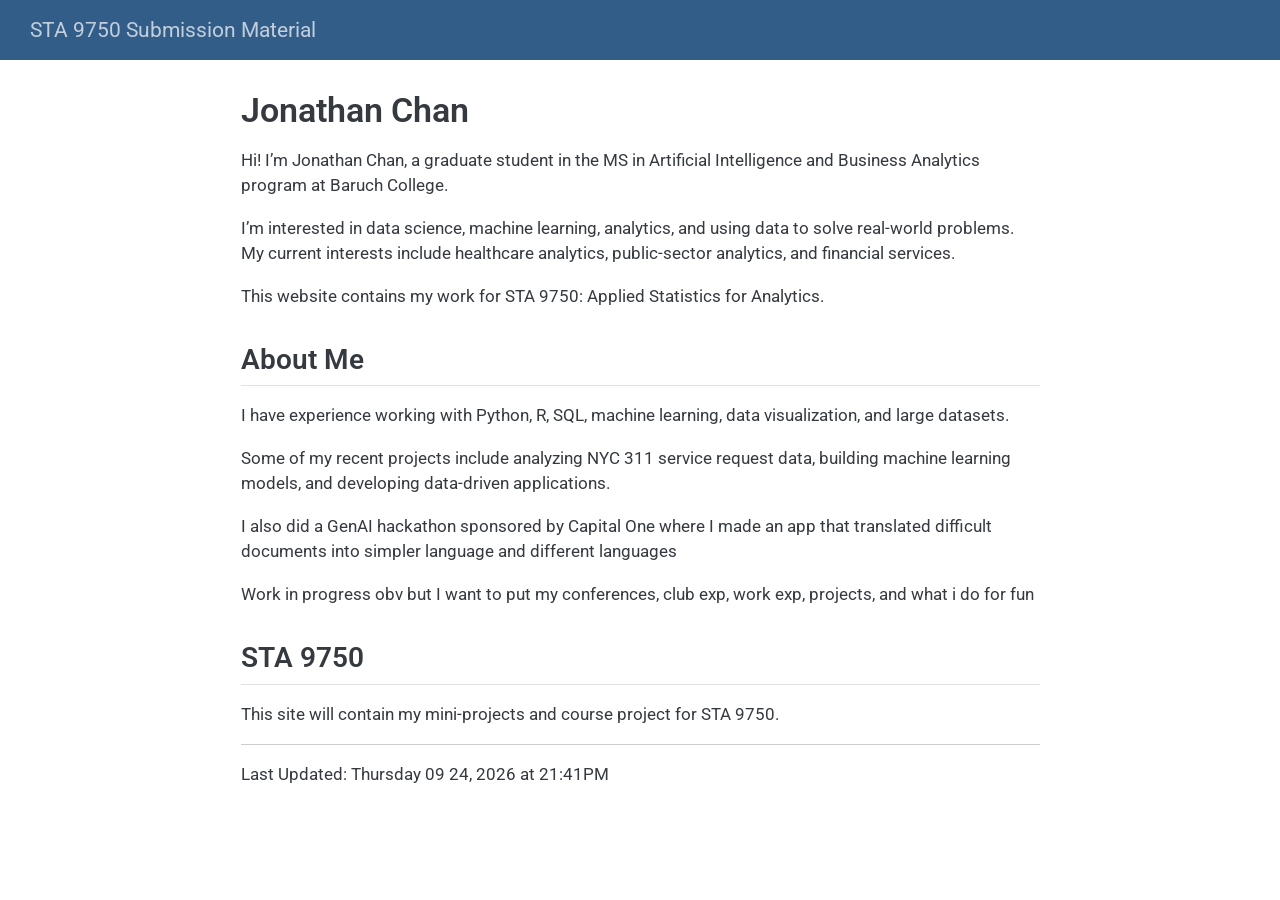
==== docs/index.html @ 52c2749f "Set up Mini Project 00 website" ====
<!DOCTYPE html>
<html xmlns="http://www.w3.org/1999/xhtml" lang="en" xml:lang="en"><head>

<meta charset="utf-8">
<meta name="generator" content="quarto-1.10.18">

<meta name="viewport" content="width=device-width, initial-scale=1.0, user-scalable=yes">


<title>Jonathan Chan – STA 9750 Submission Material</title>
<style>
/* Default styles provided by pandoc.
** See https://pandoc.org/MANUAL.html#variables-for-html for config info.
*/
span.smallcaps{font-variant: small-caps;}
div.columns{display: flex; gap: 1.5em;}
div.column{flex: auto;}
@media screen {
div.columns{gap: min(4vw, 1.5em);}
div.column{overflow-x: auto;}
}
div.hanging-indent{margin-left: 1.5em; text-indent: -1.5em;}
ul.task-list{list-style: none;}
ul.task-list li input[type="checkbox"] {
  width: 0.8em;
  margin: 0 0.8em 0.2em -1em; /* quarto-specific, see https://github.com/quarto-dev/quarto-cli/issues/4556 */ 
  vertical-align: middle;
}
</style>


<script src="site_libs/quarto-nav/quarto-nav.js"></script>
<script src="site_libs/quarto-nav/headroom.min.js"></script>
<script src="site_libs/clipboard/clipboard.min.js"></script>
<script src="site_libs/quarto-search/autocomplete.umd.js"></script>
<script src="site_libs/quarto-search/fuse.min.js"></script>
<script src="site_libs/quarto-search/quarto-search.js"></script>
<meta name="quarto:offset" content="./">
<script src="site_libs/quarto-html/quarto.js" type="module"></script>
<script src="site_libs/quarto-html/tabsets/tabsets.js" type="module"></script>
<script src="site_libs/quarto-html/popper.min.js"></script>
<script src="site_libs/quarto-html/tippy.umd.min.js"></script>
<script src="site_libs/quarto-html/anchor.min.js"></script>
<link href="site_libs/quarto-html/tippy.css" rel="stylesheet">
<link href="site_libs/quarto-html/quarto-syntax-highlighting-64a204ab8560d761af7679ceaba22944.css" rel="stylesheet" id="quarto-text-highlighting-styles">
<script src="site_libs/bootstrap/bootstrap.min.js"></script>
<link href="site_libs/bootstrap/bootstrap-icons.css" rel="stylesheet">
<link href="site_libs/bootstrap/bootstrap-ecffb29ab86c51f33a5c8b4be15da6e0.min.css" rel="stylesheet" append-hash="true" id="quarto-bootstrap" data-mode="light">
<script id="quarto-search-options" type="application/json">{
  "location": "navbar",
  "copy-button": false,
  "collapse-after": 3,
  "panel-placement": "end",
  "type": "overlay",
  "limit": 50,
  "keyboard-shortcut": [
    "f",
    "/",
    "s"
  ],
  "show-item-context": false,
  "language": {
    "search-no-results-text": "No results",
    "search-matching-documents-text": "matching documents",
    "search-copy-link-title": "Copy link to search",
    "search-hide-matches-text": "Hide additional matches",
    "search-more-match-text": "more match in this document",
    "search-more-matches-text": "more matches in this document",
    "search-clear-button-title": "Clear",
    "search-text-placeholder": "",
    "search-detached-cancel-button-title": "Cancel",
    "search-submit-button-title": "Submit",
    "search-label": "Search"
  }
}</script>


</head>

<body class="nav-fixed fullcontent quarto-light">

<div id="quarto-search-results"></div>
  <header id="quarto-header" class="headroom fixed-top">
    <nav class="navbar navbar-expand-lg " data-bs-theme="dark">
      <div class="navbar-container container-fluid">
      <div class="navbar-brand-container mx-auto">
    <a class="navbar-brand" href="./index.html">
    <span class="navbar-title">STA 9750 Submission Material</span>
    </a>
  </div>
        <div class="quarto-navbar-tools tools-end">
</div>
      </div> <!-- /container-fluid -->
    </nav>
</header>
<!-- content -->
<div id="quarto-content" class="quarto-container page-columns page-rows-contents page-layout-article page-navbar">
<!-- sidebar -->
<!-- margin-sidebar -->
    
<!-- main -->
<main class="content" id="quarto-document-content">

<header id="title-block-header" class="quarto-title-block default">
<div class="quarto-title">
<h1 class="title">Jonathan Chan</h1>
</div>



<div class="quarto-title-meta">

    
  
    
  </div>
  


</header>


<p>Hi! I’m Jonathan Chan, a graduate student in the MS in Artificial Intelligence and Business Analytics program at Baruch College.</p>
<p>I’m interested in data science, machine learning, analytics, and using data to solve real-world problems. My current interests include healthcare analytics, public-sector analytics, and financial services.</p>
<p>This website contains my work for STA 9750: Applied Statistics for Analytics.</p>
<section id="about-me" class="level2">
<h2 class="anchored" data-anchor-id="about-me">About Me</h2>
<p>I have experience working with Python, R, SQL, machine learning, data visualization, and large datasets.</p>
<p>Some of my recent projects include analyzing NYC 311 service request data, building machine learning models, and developing data-driven applications.</p>
<p>I also did a GenAI hackathon sponsored by Capital One where I made an app that translated difficult documents into simpler language and different languages</p>
<p>Work in progress obv but I want to put my conferences, club exp, work exp, projects, and what i do for fun</p>
</section>
<section id="sta-9750" class="level2">
<h2 class="anchored" data-anchor-id="sta-9750">STA 9750</h2>
<p>This site will contain my mini-projects and course project for STA 9750.</p>
<hr>
<p>Last Updated: Thursday 09 24, 2026 at 21:41PM</p>


</section>

</main> <!-- /main -->
<script id="quarto-html-after-body" type="application/javascript">
  window.document.addEventListener("DOMContentLoaded", function (event) {
    const icon = "";
    const anchorJS = new window.AnchorJS();
    anchorJS.options = {
      placement: 'right',
      icon: icon
    };
    anchorJS.add('.anchored');
    const isCodeAnnotation = (el) => {
      for (const clz of el.classList) {
        if (clz.startsWith('code-annotation-')) {                     
          return true;
        }
      }
      return false;
    }
    const onCopySuccess = function(e) {
      // button target
      const button = e.trigger;
      // don't keep focus
      button.blur();
      // flash "checked"
      button.classList.add('code-copy-button-checked');
      var currentTitle = button.getAttribute("title");
      button.setAttribute("title", "Copied!");
      let tooltip;
      if (window.bootstrap) {
        button.setAttribute("data-bs-toggle", "tooltip");
        button.setAttribute("data-bs-placement", "left");
        button.setAttribute("data-bs-title", "Copied!");
        tooltip = new bootstrap.Tooltip(button, 
          { trigger: "manual", 
            customClass: "code-copy-button-tooltip",
            offset: [0, -8]});
        tooltip.show();    
      }
      setTimeout(function() {
        if (tooltip) {
          tooltip.hide();
          button.removeAttribute("data-bs-title");
          button.removeAttribute("data-bs-toggle");
          button.removeAttribute("data-bs-placement");
        }
        button.setAttribute("title", currentTitle);
        button.classList.remove('code-copy-button-checked');
      }, 1000);
      // clear code selection
      e.clearSelection();
    }
    const getTextToCopy = function(trigger) {
      const outerScaffold = trigger.parentElement.cloneNode(true);
      const codeEl = outerScaffold.querySelector('code');
      for (const childEl of codeEl.children) {
        if (isCodeAnnotation(childEl)) {
          childEl.remove();
        }
      }
      return codeEl.innerText;
    }
    const clipboard = new window.ClipboardJS('.code-copy-button:not([data-in-quarto-modal])', {
      text: getTextToCopy
    });
    clipboard.on('success', onCopySuccess);
    if (window.document.getElementById('quarto-embedded-source-code-modal')) {
      const clipboardModal = new window.ClipboardJS('.code-copy-button[data-in-quarto-modal]', {
        text: getTextToCopy,
        container: window.document.getElementById('quarto-embedded-source-code-modal')
      });
      clipboardModal.on('success', onCopySuccess);
    }
      var localhostRegex = new RegExp(/^(?:http|https):\/\/localhost\:?[0-9]*\//);
      var mailtoRegex = new RegExp(/^mailto:/);
        var filterRegex = new RegExp("https:\/\/jonchan420\.github\.io\/STA9750-2026-FALL\/");
      var isInternal = (href) => {
          return filterRegex.test(href) || localhostRegex.test(href) || mailtoRegex.test(href);
      }
      // Inspect non-navigation links and adorn them if external
     var links = window.document.querySelectorAll('a[href]:not(.nav-link):not(.navbar-brand):not(.toc-action):not(.sidebar-link):not(.sidebar-item-toggle):not(.pagination-link):not(.no-external):not([aria-hidden]):not(.dropdown-item):not(.quarto-navigation-tool):not(.about-link)');
      for (var i=0; i<links.length; i++) {
        const link = links[i];
        if (!isInternal(link.href)) {
          // undo the damage that might have been done by quarto-nav.js in the case of
          // links that we want to consider external
          if (link.dataset.originalHref !== undefined) {
            link.href = link.dataset.originalHref;
          }
        }
      }
    function tippyHover(el, contentFn, onTriggerFn, onUntriggerFn) {
      const config = {
        allowHTML: true,
        maxWidth: 500,
        delay: 100,
        arrow: false,
        appendTo: function(el) {
            return el.parentElement;
        },
        interactive: true,
        interactiveBorder: 10,
        theme: 'quarto',
        placement: 'bottom-start',
      };
      if (contentFn) {
        config.content = contentFn;
      }
      if (onTriggerFn) {
        config.onTrigger = onTriggerFn;
      }
      if (onUntriggerFn) {
        config.onUntrigger = onUntriggerFn;
      }
      window.tippy(el, config); 
    }
    const noterefs = window.document.querySelectorAll('a[role="doc-noteref"]');
    for (var i=0; i<noterefs.length; i++) {
      const ref = noterefs[i];
      tippyHover(ref, function() {
        // use id or data attribute instead here
        let href = ref.getAttribute('data-footnote-href') || ref.getAttribute('href');
        try { href = new URL(href).hash; } catch {}
        const id = href.replace(/^#\/?/, "");
        const note = window.document.getElementById(id);
        if (note) {
          return note.innerHTML;
        } else {
          return "";
        }
      });
    }
    const xrefs = window.document.querySelectorAll('a.quarto-xref');
    const processXRef = (id, note) => {
      // Strip column container classes
      const stripColumnClz = (el) => {
        el.classList.remove("page-full", "page-columns");
        if (el.children) {
          for (const child of el.children) {
            stripColumnClz(child);
          }
        }
      }
      stripColumnClz(note)
      if (id === null || id.startsWith('sec-')) {
        // Special case sections, only their first couple elements
        const container = document.createElement("div");
        if (note.children && note.children.length > 2) {
          container.appendChild(note.children[0].cloneNode(true));
          for (let i = 1; i < note.children.length; i++) {
            const child = note.children[i];
            if (child.tagName === "P" && child.innerText === "") {
              continue;
            } else {
              container.appendChild(child.cloneNode(true));
              break;
            }
          }
          if (window.Quarto?.typesetMath) {
            window.Quarto.typesetMath(container);
          }
          return container.innerHTML
        } else {
          if (window.Quarto?.typesetMath) {
            window.Quarto.typesetMath(note);
          }
          return note.innerHTML;
        }
      } else {
        // Remove any anchor links if they are present
        const anchorLink = note.querySelector('a.anchorjs-link');
        if (anchorLink) {
          anchorLink.remove();
        }
        if (window.Quarto?.typesetMath) {
          window.Quarto.typesetMath(note);
        }
        if (note.classList.contains("callout")) {
          return note.outerHTML;
        } else {
          return note.innerHTML;
        }
      }
    }
    for (var i=0; i<xrefs.length; i++) {
      const xref = xrefs[i];
      tippyHover(xref, undefined, function(instance) {
        instance.disable();
        let url = xref.getAttribute('href');
        let hash = undefined; 
        if (url.startsWith('#')) {
          hash = url;
        } else {
          try { hash = new URL(url).hash; } catch {}
        }
        if (hash) {
          const id = hash.replace(/^#\/?/, "");
          const note = window.document.getElementById(id);
          if (note !== null) {
            try {
              const html = processXRef(id, note.cloneNode(true));
              instance.setContent(html);
            } finally {
              instance.enable();
              instance.show();
            }
          } else {
            // See if we can fetch this
            fetch(url.split('#')[0])
            .then(res => res.text())
            .then(html => {
              const parser = new DOMParser();
              const htmlDoc = parser.parseFromString(html, "text/html");
              const note = htmlDoc.getElementById(id);
              if (note !== null) {
                const html = processXRef(id, note);
                instance.setContent(html);
              } 
            }).finally(() => {
              instance.enable();
              instance.show();
            });
          }
        } else {
          // See if we can fetch a full url (with no hash to target)
          // This is a special case and we should probably do some content thinning / targeting
          fetch(url)
          .then(res => res.text())
          .then(html => {
            const parser = new DOMParser();
            const htmlDoc = parser.parseFromString(html, "text/html");
            const note = htmlDoc.querySelector('main.content');
            if (note !== null) {
              // This should only happen for chapter cross references
              // (since there is no id in the URL)
              // remove the first header
              if (note.children.length > 0 && note.children[0].tagName === "HEADER") {
                note.children[0].remove();
              }
              const html = processXRef(null, note);
              instance.setContent(html);
            } 
          }).finally(() => {
            instance.enable();
            instance.show();
          });
        }
      }, function(instance) {
      });
    }
        let selectedAnnoteEl;
        const selectorForAnnotation = ( cell, annotation) => {
          let cellAttr = 'data-code-cell="' + cell + '"';
          let lineAttr = 'data-code-annotation="' +  annotation + '"';
          const selector = 'span[' + cellAttr + '][' + lineAttr + ']';
          return selector;
        }
        const selectCodeLines = (annoteEl) => {
          const doc = window.document;
          const targetCell = annoteEl.getAttribute("data-target-cell");
          const targetAnnotation = annoteEl.getAttribute("data-target-annotation");
          const annoteSpan = window.document.querySelector(selectorForAnnotation(targetCell, targetAnnotation));
          const lines = annoteSpan.getAttribute("data-code-lines").split(",");
          const lineIds = lines.map((line) => {
            return targetCell + "-" + line;
          })
          let top = null;
          let height = null;
          let parent = null;
          if (lineIds.length > 0) {
              //compute the position of the single el (top and bottom and make a div)
              const el = window.document.getElementById(lineIds[0]);
              top = el.offsetTop;
              height = el.offsetHeight;
              parent = el.parentElement.parentElement;
            if (lineIds.length > 1) {
              const lastEl = window.document.getElementById(lineIds[lineIds.length - 1]);
              const bottom = lastEl.offsetTop + lastEl.offsetHeight;
              height = bottom - top;
            }
            if (top !== null && height !== null && parent !== null) {
              // cook up a div (if necessary) and position it 
              let div = window.document.getElementById("code-annotation-line-highlight");
              if (div === null) {
                div = window.document.createElement("div");
                div.setAttribute("id", "code-annotation-line-highlight");
                div.style.position = 'absolute';
                parent.appendChild(div);
              }
              div.style.top = top - 2 + "px";
              div.style.height = height + 4 + "px";
              div.style.left = 0;
              let gutterDiv = window.document.getElementById("code-annotation-line-highlight-gutter");
              if (gutterDiv === null) {
                gutterDiv = window.document.createElement("div");
                gutterDiv.setAttribute("id", "code-annotation-line-highlight-gutter");
                gutterDiv.style.position = 'absolute';
                const codeCell = window.document.getElementById(targetCell);
                const gutter = codeCell.querySelector('.code-annotation-gutter');
                gutter.appendChild(gutterDiv);
              }
              gutterDiv.style.top = top - 2 + "px";
              gutterDiv.style.height = height + 4 + "px";
            }
            selectedAnnoteEl = annoteEl;
          }
        };
        const unselectCodeLines = () => {
          const elementsIds = ["code-annotation-line-highlight", "code-annotation-line-highlight-gutter"];
          elementsIds.forEach((elId) => {
            const div = window.document.getElementById(elId);
            if (div) {
              div.remove();
            }
          });
          selectedAnnoteEl = undefined;
        };
          // Handle positioning of the toggle
      window.addEventListener(
        "resize",
        throttle(() => {
          elRect = undefined;
          if (selectedAnnoteEl) {
            selectCodeLines(selectedAnnoteEl);
          }
        }, 10)
      );
      function throttle(fn, ms) {
      let throttle = false;
      let timer;
        return (...args) => {
          if(!throttle) { // first call gets through
              fn.apply(this, args);
              throttle = true;
          } else { // all the others get throttled
              if(timer) clearTimeout(timer); // cancel #2
              timer = setTimeout(() => {
                fn.apply(this, args);
                timer = throttle = false;
              }, ms);
          }
        };
      }
        // Attach click handler to the DT
        const annoteDls = window.document.querySelectorAll('dt[data-target-cell]');
        for (const annoteDlNode of annoteDls) {
          annoteDlNode.addEventListener('click', (event) => {
            const clickedEl = event.target;
            if (clickedEl !== selectedAnnoteEl) {
              unselectCodeLines();
              const activeEl = window.document.querySelector('dt[data-target-cell].code-annotation-active');
              if (activeEl) {
                activeEl.classList.remove('code-annotation-active');
              }
              selectCodeLines(clickedEl);
              clickedEl.classList.add('code-annotation-active');
            } else {
              // Unselect the line
              unselectCodeLines();
              clickedEl.classList.remove('code-annotation-active');
            }
          });
        }
    const findCites = (el) => {
      const parentEl = el.parentElement;
      if (parentEl) {
        const cites = parentEl.dataset.cites;
        if (cites) {
          return {
            el,
            cites: cites.split(' ')
          };
        } else {
          return findCites(el.parentElement)
        }
      } else {
        return undefined;
      }
    };
    var bibliorefs = window.document.querySelectorAll('a[role="doc-biblioref"]');
    for (var i=0; i<bibliorefs.length; i++) {
      const ref = bibliorefs[i];
      const citeInfo = findCites(ref);
      if (citeInfo) {
        tippyHover(citeInfo.el, function() {
          var popup = window.document.createElement('div');
          citeInfo.cites.forEach(function(cite) {
            var citeDiv = window.document.createElement('div');
            citeDiv.classList.add('hanging-indent');
            citeDiv.classList.add('csl-entry');
            var biblioDiv = window.document.getElementById('ref-' + cite);
            if (biblioDiv) {
              citeDiv.innerHTML = biblioDiv.innerHTML;
            }
            popup.appendChild(citeDiv);
          });
          return popup.innerHTML;
        });
      }
    }
  });
  </script>
</div> <!-- /content -->




</body></html>
---- docs/site_libs/quarto-html/tippy.css ----
.tippy-box[data-animation=fade][data-state=hidden]{opacity:0}[data-tippy-root]{max-width:calc(100vw - 10px)}.tippy-box{position:relative;background-color:#333;color:#fff;border-radius:4px;font-size:14px;line-height:1.4;white-space:normal;outline:0;transition-property:transform,visibility,opacity}.tippy-box[data-placement^=top]>.tippy-arrow{bottom:0}.tippy-box[data-placement^=top]>.tippy-arrow:before{bottom:-7px;left:0;border-width:8px 8px 0;border-top-color:initial;transform-origin:center top}.tippy-box[data-placement^=bottom]>.tippy-arrow{top:0}.tippy-box[data-placement^=bottom]>.tippy-arrow:before{top:-7px;left:0;border-width:0 8px 8px;border-bottom-color:initial;transform-origin:center bottom}.tippy-box[data-placement^=left]>.tippy-arrow{right:0}.tippy-box[data-placement^=left]>.tippy-arrow:before{border-width:8px 0 8px 8px;border-left-color:initial;right:-7px;transform-origin:center left}.tippy-box[data-placement^=right]>.tippy-arrow{left:0}.tippy-box[data-placement^=right]>.tippy-arrow:before{left:-7px;border-width:8px 8px 8px 0;border-right-color:initial;transform-origin:center right}.tippy-box[data-inertia][data-state=visible]{transition-timing-function:cubic-bezier(.54,1.5,.38,1.11)}.tippy-arrow{width:16px;height:16px;color:#333}.tippy-arrow:before{content:"";position:absolute;border-color:transparent;border-style:solid}.tippy-content{position:relative;padding:5px 9px;z-index:1}
---- docs/site_libs/quarto-html/quarto-syntax-highlighting-64a204ab8560d761af7679ceaba22944.css ----
/* quarto syntax highlight colors */
:root {
  --quarto-hl-ot-color: #003B4F;
  --quarto-hl-at-color: #657422;
  --quarto-hl-ss-color: #20794D;
  --quarto-hl-an-color: #5E5E5E;
  --quarto-hl-fu-color: #4758AB;
  --quarto-hl-st-color: #20794D;
  --quarto-hl-cf-color: #003B4F;
  --quarto-hl-op-color: #5E5E5E;
  --quarto-hl-er-color: #AD0000;
  --quarto-hl-bn-color: #AD0000;
  --quarto-hl-al-color: #AD0000;
  --quarto-hl-va-color: #111111;
  --quarto-hl-bu-color: inherit;
  --quarto-hl-ex-color: inherit;
  --quarto-hl-pp-color: #AD0000;
  --quarto-hl-in-color: #5E5E5E;
  --quarto-hl-vs-color: #20794D;
  --quarto-hl-wa-color: #5E5E5E;
  --quarto-hl-do-color: #5E5E5E;
  --quarto-hl-im-color: #00769E;
  --quarto-hl-ch-color: #20794D;
  --quarto-hl-dt-color: #AD0000;
  --quarto-hl-fl-color: #AD0000;
  --quarto-hl-co-color: #5E5E5E;
  --quarto-hl-cv-color: #5E5E5E;
  --quarto-hl-cn-color: #8f5902;
  --quarto-hl-sc-color: #5E5E5E;
  --quarto-hl-dv-color: #AD0000;
  --quarto-hl-kw-color: #003B4F;
}

/* other quarto variables */
:root {
  --quarto-font-monospace: SFMono-Regular, Menlo, Monaco, Consolas, "Liberation Mono", "Courier New", monospace;
}

/* syntax highlight based on Pandoc's rules */
pre > code.sourceCode > span {
  color: #003B4F;
}

code.sourceCode > span {
  color: #003B4F;
}

div.sourceCode,
div.sourceCode pre.sourceCode {
  color: #003B4F;
}

/* Normal */
code span {
  color: #003B4F;
}

/* Alert */
code span.al {
  color: #AD0000;
  font-style: inherit;
}

/* Annotation */
code span.an {
  color: #5E5E5E;
  font-style: inherit;
}

/* Attribute */
code span.at {
  color: #657422;
  font-style: inherit;
}

/* BaseN */
code span.bn {
  color: #AD0000;
  font-style: inherit;
}

/* BuiltIn */
code span.bu {
  font-style: inherit;
}

/* ControlFlow */
code span.cf {
  color: #003B4F;
  font-weight: bold;
  font-style: inherit;
}

/* Char */
code span.ch {
  color: #20794D;
  font-style: inherit;
}

/* Constant */
code span.cn {
  color: #8f5902;
  font-style: inherit;
}

/* Comment */
code span.co {
  color: #5E5E5E;
  font-style: inherit;
}

/* CommentVar */
code span.cv {
  color: #5E5E5E;
  font-style: italic;
}

/* Documentation */
code span.do {
  color: #5E5E5E;
  font-style: italic;
}

/* DataType */
code span.dt {
  color: #AD0000;
  font-style: inherit;
}

/* DecVal */
code span.dv {
  color: #AD0000;
  font-style: inherit;
}

/* Error */
code span.er {
  color: #AD0000;
  font-style: inherit;
}

/* Extension */
code span.ex {
  font-style: inherit;
}

/* Float */
code span.fl {
  color: #AD0000;
  font-style: inherit;
}

/* Function */
code span.fu {
  color: #4758AB;
  font-style: inherit;
}

/* Import */
code span.im {
  color: #00769E;
  font-style: inherit;
}

/* Information */
code span.in {
  color: #5E5E5E;
  font-style: inherit;
}

/* Keyword */
code span.kw {
  color: #003B4F;
  font-weight: bold;
  font-style: inherit;
}

/* Operator */
code span.op {
  color: #5E5E5E;
  font-style: inherit;
}

/* Other */
code span.ot {
  color: #003B4F;
  font-style: inherit;
}

/* Preprocessor */
code span.pp {
  color: #AD0000;
  font-style: inherit;
}

/* SpecialChar */
code span.sc {
  color: #5E5E5E;
  font-style: inherit;
}

/* SpecialString */
code span.ss {
  color: #20794D;
  font-style: inherit;
}

/* String */
code span.st {
  color: #20794D;
  font-style: inherit;
}

/* Variable */
code span.va {
  color: #111111;
  font-style: inherit;
}

/* VerbatimString */
code span.vs {
  color: #20794D;
  font-style: inherit;
}

/* Warning */
code span.wa {
  color: #5E5E5E;
  font-style: italic;
}

.prevent-inlining {
  content: "</";
}

/*# sourceMappingURL=9d8d5bb603a83b8298b89080a598c93b.css.map */
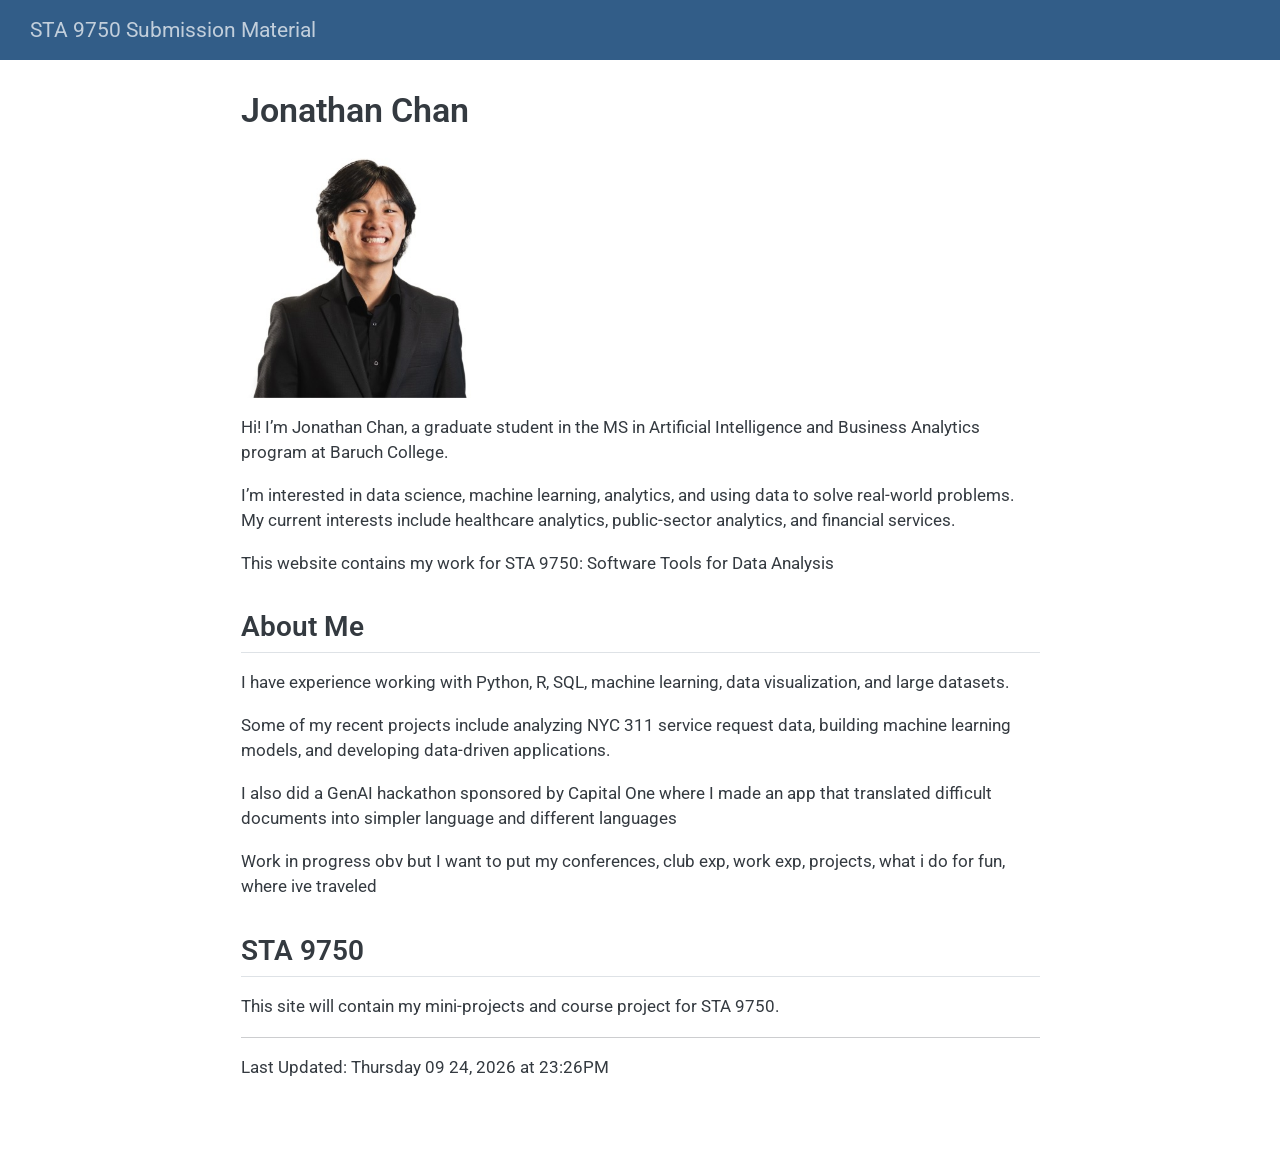
==== commit 5621732e: "Add professional headshot" ====
--- a/docs/index.html
+++ b/docs/index.html
@@ -120,21 +120,22 @@
 </header>
 
 
+<p><img src="jonathan_headshot.jpg" class="img-fluid" width="250"></p>
 <p>Hi! I’m Jonathan Chan, a graduate student in the MS in Artificial Intelligence and Business Analytics program at Baruch College.</p>
 <p>I’m interested in data science, machine learning, analytics, and using data to solve real-world problems. My current interests include healthcare analytics, public-sector analytics, and financial services.</p>
-<p>This website contains my work for STA 9750: Applied Statistics for Analytics.</p>
+<p>This website contains my work for STA 9750: Software Tools for Data Analysis</p>
 <section id="about-me" class="level2">
 <h2 class="anchored" data-anchor-id="about-me">About Me</h2>
 <p>I have experience working with Python, R, SQL, machine learning, data visualization, and large datasets.</p>
 <p>Some of my recent projects include analyzing NYC 311 service request data, building machine learning models, and developing data-driven applications.</p>
 <p>I also did a GenAI hackathon sponsored by Capital One where I made an app that translated difficult documents into simpler language and different languages</p>
-<p>Work in progress obv but I want to put my conferences, club exp, work exp, projects, and what i do for fun</p>
+<p>Work in progress obv but I want to put my conferences, club exp, work exp, projects, what i do for fun, where ive traveled</p>
 </section>
 <section id="sta-9750" class="level2">
 <h2 class="anchored" data-anchor-id="sta-9750">STA 9750</h2>
 <p>This site will contain my mini-projects and course project for STA 9750.</p>
 <hr>
-<p>Last Updated: Thursday 09 24, 2026 at 21:41PM</p>
+<p>Last Updated: Thursday 09 24, 2026 at 23:26PM</p>
 
 
 </section>
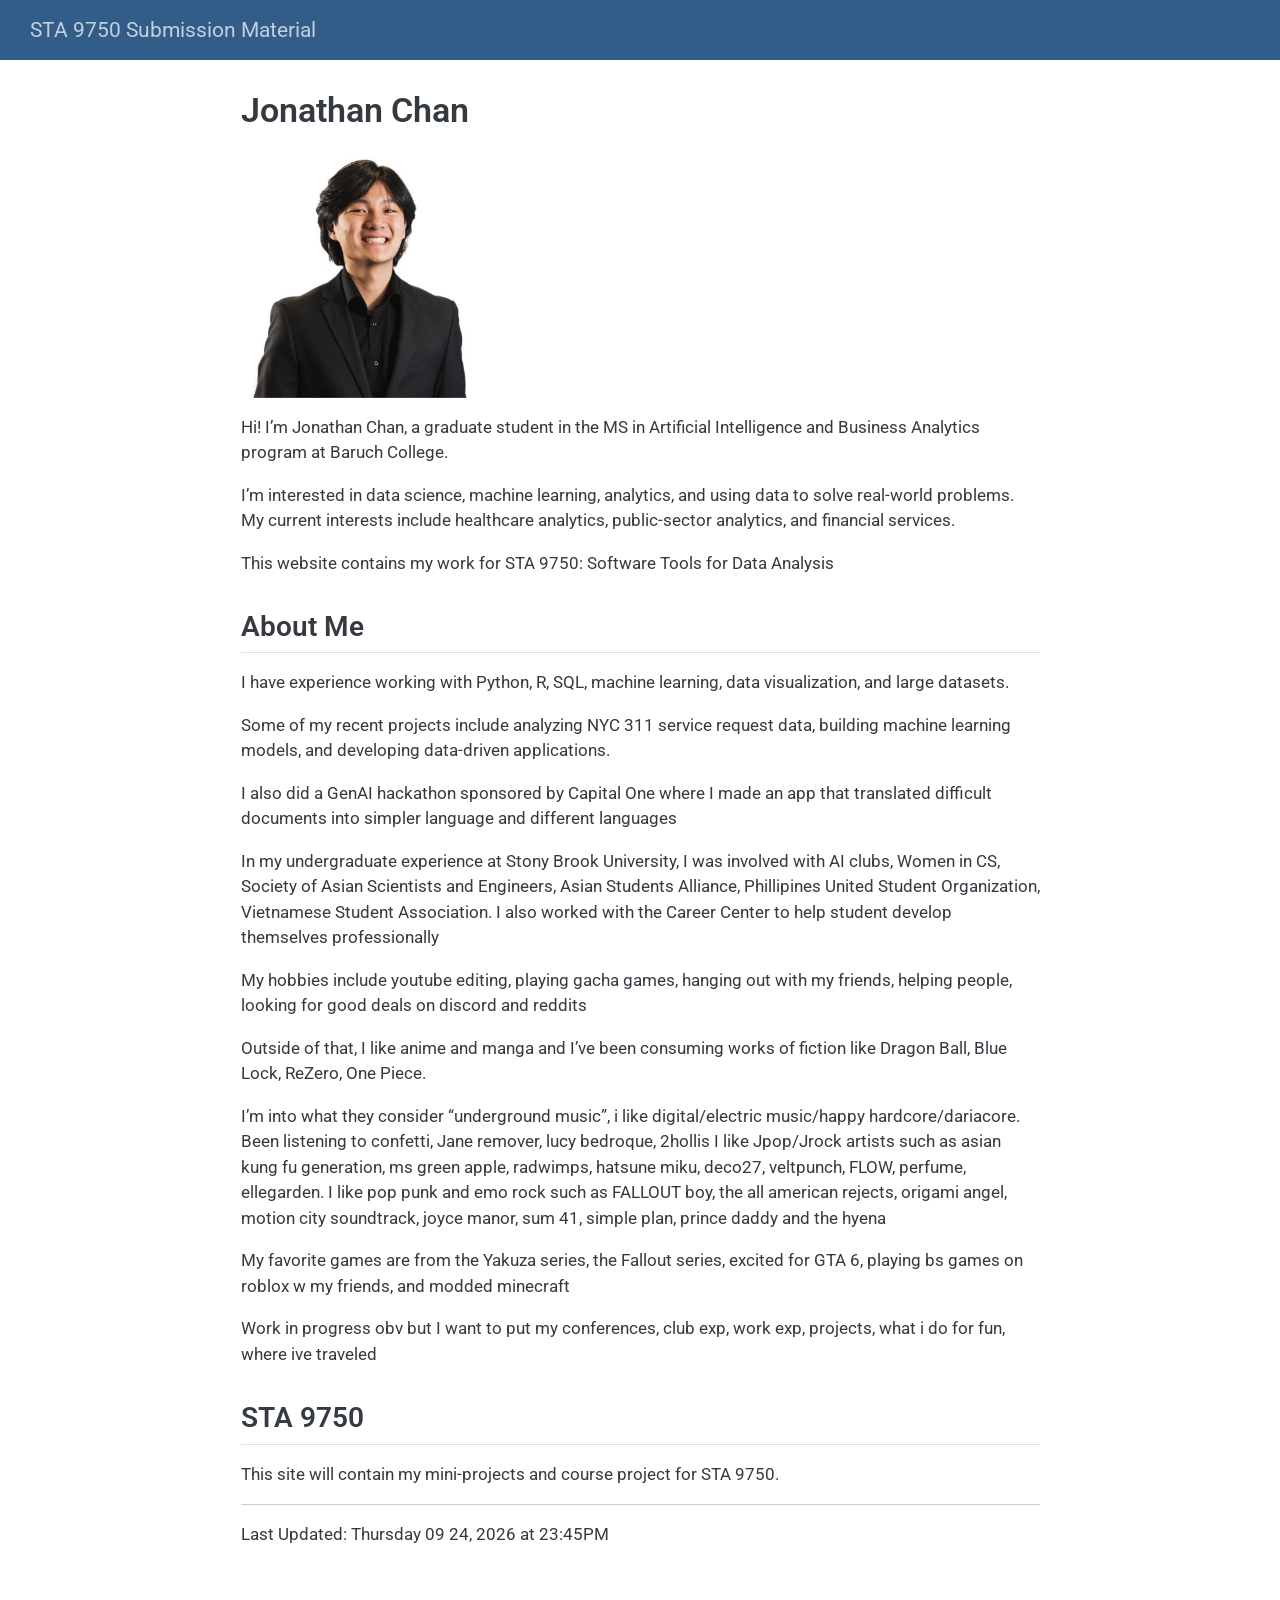
==== commit 1157832b: "added more about me" ====
--- a/docs/index.html
+++ b/docs/index.html
@@ -129,13 +129,18 @@
 <p>I have experience working with Python, R, SQL, machine learning, data visualization, and large datasets.</p>
 <p>Some of my recent projects include analyzing NYC 311 service request data, building machine learning models, and developing data-driven applications.</p>
 <p>I also did a GenAI hackathon sponsored by Capital One where I made an app that translated difficult documents into simpler language and different languages</p>
+<p>In my undergraduate experience at Stony Brook University, I was involved with AI clubs, Women in CS, Society of Asian Scientists and Engineers, Asian Students Alliance, Phillipines United Student Organization, Vietnamese Student Association. I also worked with the Career Center to help student develop themselves professionally</p>
+<p>My hobbies include youtube editing, playing gacha games, hanging out with my friends, helping people, looking for good deals on discord and reddits</p>
+<p>Outside of that, I like anime and manga and I’ve been consuming works of fiction like Dragon Ball, Blue Lock, ReZero, One Piece.</p>
+<p>I’m into what they consider “underground music”, i like digital/electric music/happy hardcore/dariacore. Been listening to confetti, Jane remover, lucy bedroque, 2hollis I like Jpop/Jrock artists such as asian kung fu generation, ms green apple, radwimps, hatsune miku, deco27, veltpunch, FLOW, perfume, ellegarden. I like pop punk and emo rock such as FALLOUT boy, the all american rejects, origami angel, motion city soundtrack, joyce manor, sum 41, simple plan, prince daddy and the hyena</p>
+<p>My favorite games are from the Yakuza series, the Fallout series, excited for GTA 6, playing bs games on roblox w my friends, and modded minecraft</p>
 <p>Work in progress obv but I want to put my conferences, club exp, work exp, projects, what i do for fun, where ive traveled</p>
 </section>
 <section id="sta-9750" class="level2">
 <h2 class="anchored" data-anchor-id="sta-9750">STA 9750</h2>
 <p>This site will contain my mini-projects and course project for STA 9750.</p>
 <hr>
-<p>Last Updated: Thursday 09 24, 2026 at 23:26PM</p>
+<p>Last Updated: Thursday 09 24, 2026 at 23:45PM</p>
 
 
 </section>
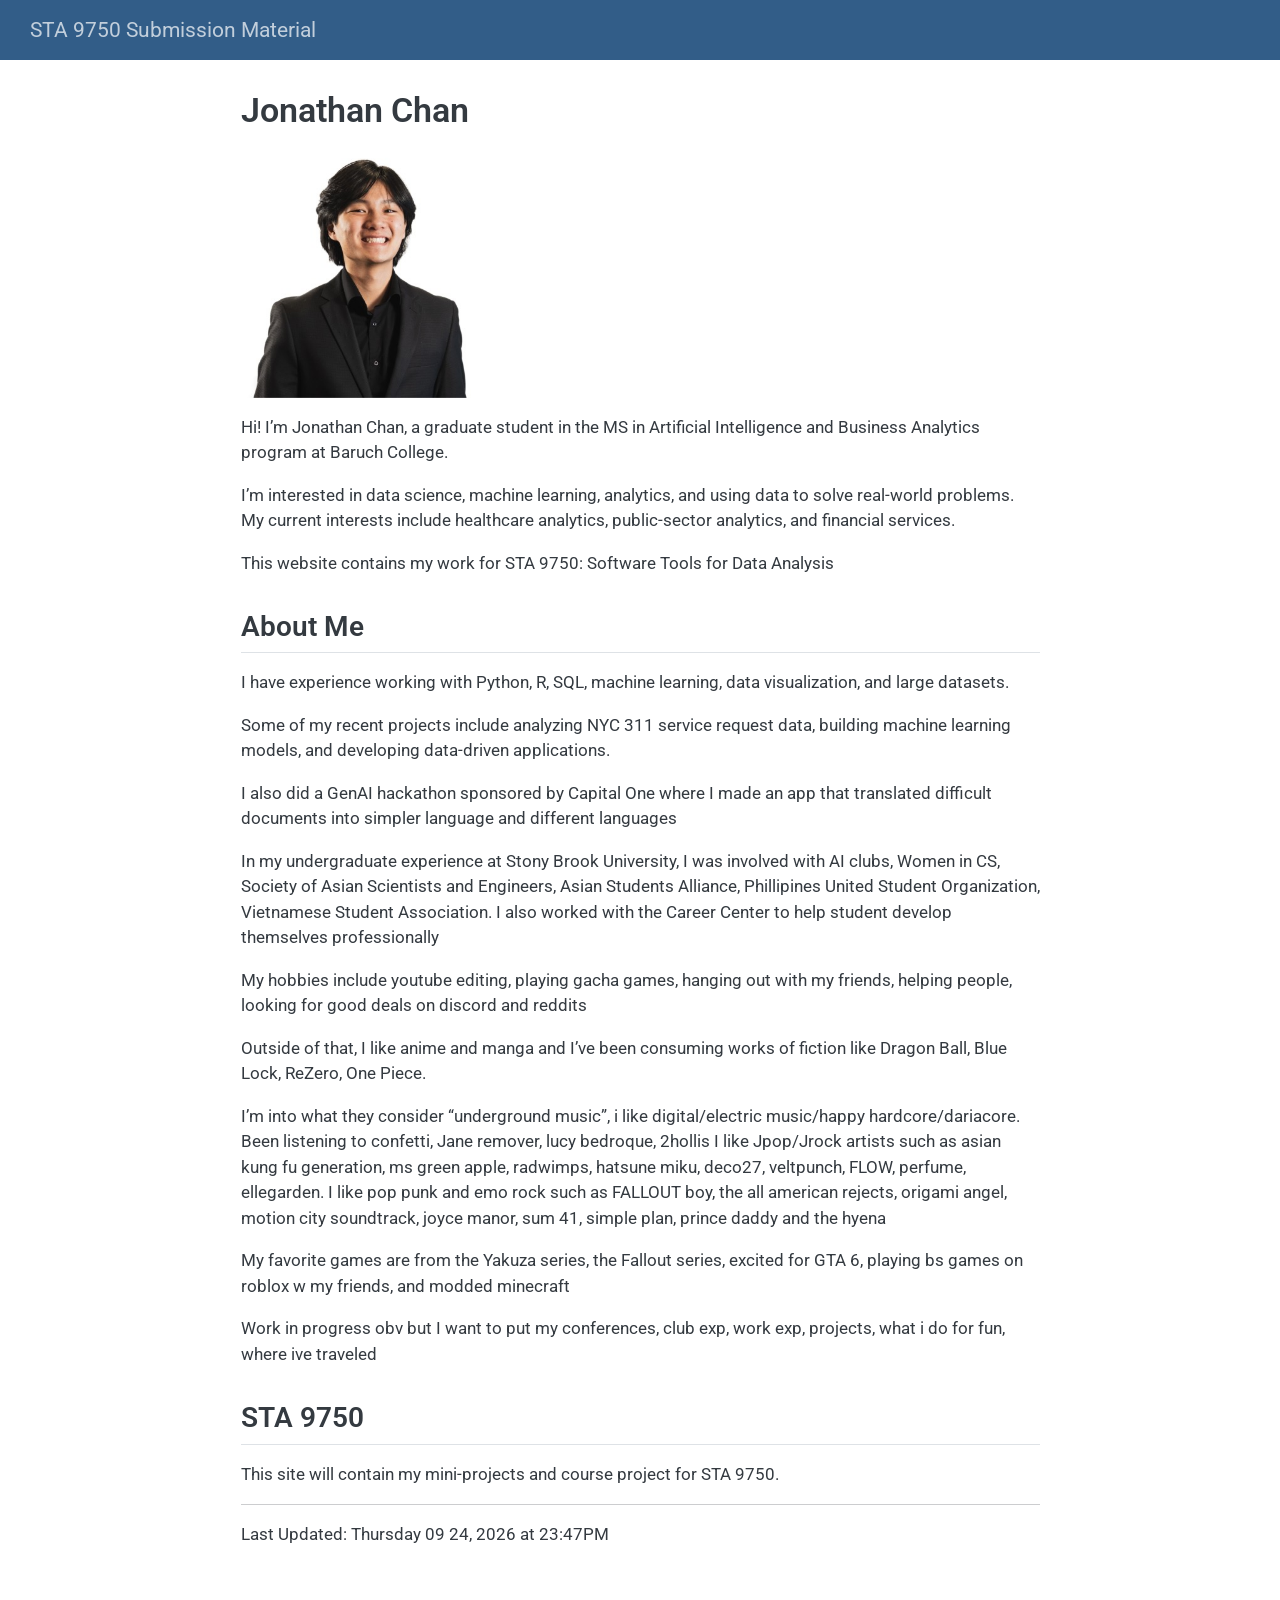
==== commit 83efb4f9: "Update homepage and add headshot" ====
--- a/docs/index.html
+++ b/docs/index.html
@@ -140,7 +140,7 @@
 <h2 class="anchored" data-anchor-id="sta-9750">STA 9750</h2>
 <p>This site will contain my mini-projects and course project for STA 9750.</p>
 <hr>
-<p>Last Updated: Thursday 09 24, 2026 at 23:45PM</p>
+<p>Last Updated: Thursday 09 24, 2026 at 23:47PM</p>
 
 
 </section>
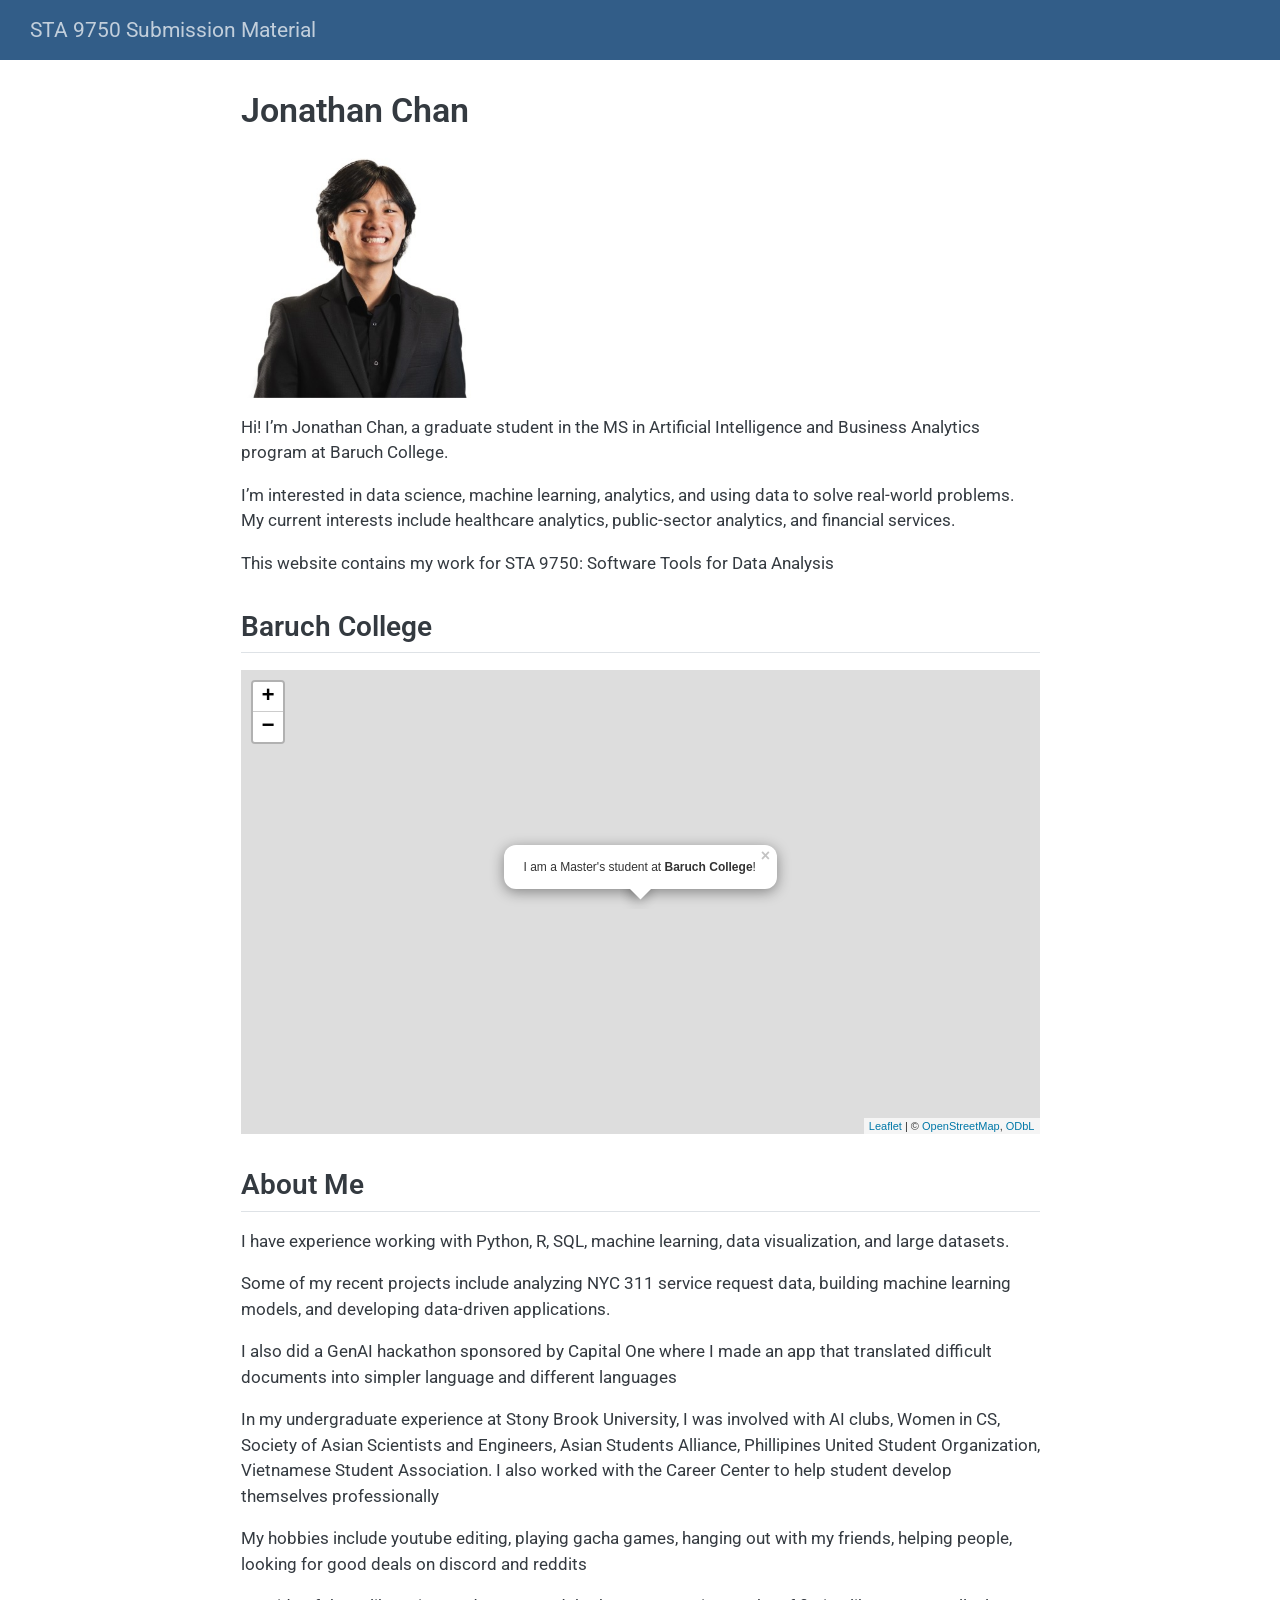
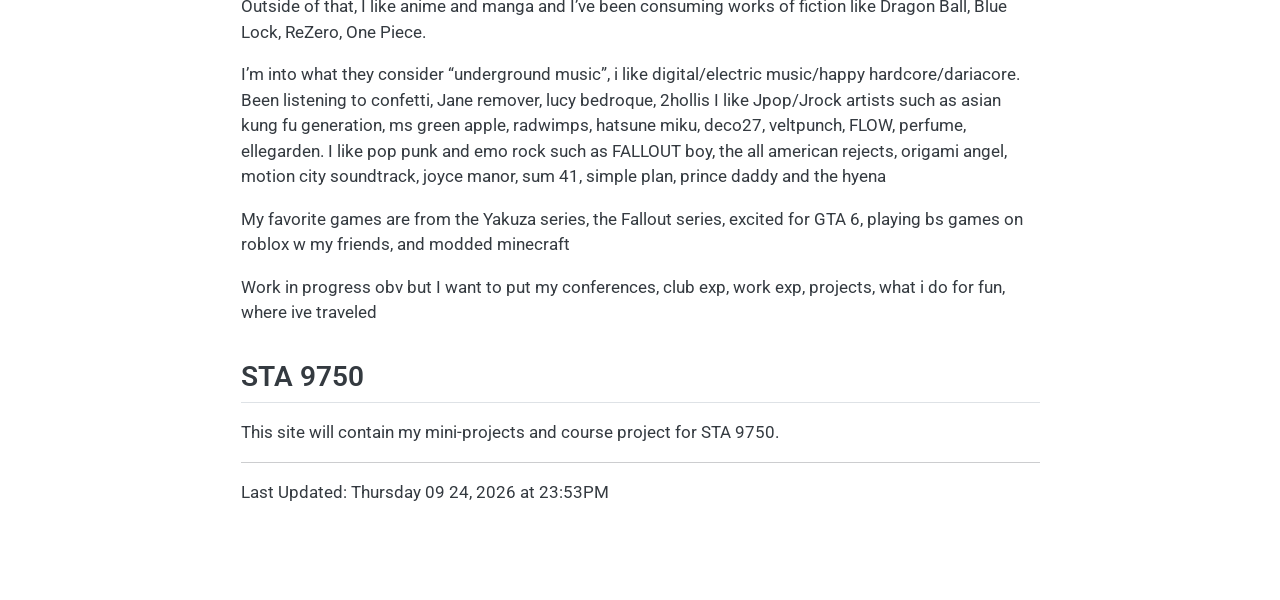
==== commit b0abce09: "Add Baruch College map" ====
--- a/docs/index.html
+++ b/docs/index.html
@@ -73,6 +73,16 @@
     "search-label": "Search"
   }
 }</script>
+<link href="site_libs/htmltools-fill-0.5.9/fill.css" rel="stylesheet">
+<script src="site_libs/htmlwidgets-1.6.4/htmlwidgets.js"></script>
+<script src="site_libs/jquery-3.6.0/jquery-3.6.0.min.js"></script>
+<link href="site_libs/leaflet-1.3.1/leaflet.css" rel="stylesheet">
+<script src="site_libs/leaflet-1.3.1/leaflet.js"></script>
+<link href="site_libs/leafletfix-1.0.0/leafletfix.css" rel="stylesheet">
+<script src="site_libs/proj4-2.6.2/proj4.min.js"></script>
+<script src="site_libs/Proj4Leaflet-1.0.1/proj4leaflet.js"></script>
+<link href="site_libs/rstudio_leaflet-1.3.1/rstudio_leaflet.css" rel="stylesheet">
+<script src="site_libs/leaflet-binding-2.2.3/leaflet.js"></script>
 
 
 </head>
@@ -124,6 +134,15 @@
 <p>Hi! I’m Jonathan Chan, a graduate student in the MS in Artificial Intelligence and Business Analytics program at Baruch College.</p>
 <p>I’m interested in data science, machine learning, analytics, and using data to solve real-world problems. My current interests include healthcare analytics, public-sector analytics, and financial services.</p>
 <p>This website contains my work for STA 9750: Software Tools for Data Analysis</p>
+<section id="baruch-college" class="level2">
+<h2 class="anchored" data-anchor-id="baruch-college">Baruch College</h2>
+<div class="cell">
+<div class="cell-output-display">
+<div class="leaflet html-widget html-fill-item" id="htmlwidget-a6bf812683ad162426a9" style="width:100%;height:464px;"></div>
+<script type="application/json" data-for="htmlwidget-a6bf812683ad162426a9">{"x":{"options":{"crs":{"crsClass":"L.CRS.EPSG3857","code":null,"proj4def":null,"projectedBounds":null,"options":{}}},"calls":[{"method":"addTiles","args":["https://{s}.tile.openstreetmap.org/{z}/{x}/{y}.png",null,null,{"minZoom":0,"maxZoom":18,"tileSize":256,"subdomains":"abc","errorTileUrl":"","tms":false,"noWrap":false,"zoomOffset":0,"zoomReverse":false,"opacity":1,"zIndex":1,"detectRetina":false,"attribution":"&copy; <a href=\"https://openstreetmap.org/copyright/\">OpenStreetMap<\/a>,  <a href=\"https://opendatacommons.org/licenses/odbl/\">ODbL<\/a>"}]},{"method":"addPopups","args":[40.74028,-73.98333,"I am a Master's student at <b>Baruch College<\/b>!",null,null,{"maxWidth":300,"minWidth":50,"autoPan":true,"keepInView":false,"closeButton":true,"className":""}]}],"setView":[[40.74028,-73.98333],17,[]],"limits":{"lat":[40.74028,40.74028],"lng":[-73.98333,-73.98333]}},"evals":[],"jsHooks":[]}</script>
+</div>
+</div>
+</section>
 <section id="about-me" class="level2">
 <h2 class="anchored" data-anchor-id="about-me">About Me</h2>
 <p>I have experience working with Python, R, SQL, machine learning, data visualization, and large datasets.</p>
@@ -140,7 +159,7 @@
 <h2 class="anchored" data-anchor-id="sta-9750">STA 9750</h2>
 <p>This site will contain my mini-projects and course project for STA 9750.</p>
 <hr>
-<p>Last Updated: Thursday 09 24, 2026 at 23:47PM</p>
+<p>Last Updated: Thursday 09 24, 2026 at 23:53PM</p>
 
 
 </section>
--- a/docs/site_libs/htmltools-fill-0.5.9/fill.css
+++ b/docs/site_libs/htmltools-fill-0.5.9/fill.css
@@ -0,0 +1,21 @@
+@layer htmltools {
+  .html-fill-container {
+    display: flex;
+    flex-direction: column;
+    /* Prevent the container from expanding vertically or horizontally beyond its
+    parent's constraints. */
+    min-height: 0;
+    min-width: 0;
+  }
+  .html-fill-container > .html-fill-item {
+    /* Fill items can grow and shrink freely within
+    available vertical space in fillable container */
+    flex: 1 1 auto;
+    min-height: 0;
+    min-width: 0;
+  }
+  .html-fill-container > :not(.html-fill-item) {
+    /* Prevent shrinking or growing of non-fill items */
+    flex: 0 0 auto;
+  }
+}
--- a/docs/site_libs/leafletfix-1.0.0/leafletfix.css
+++ b/docs/site_libs/leafletfix-1.0.0/leafletfix.css
@@ -0,0 +1,36 @@
+/* Work around CSS properties introduced on img by bootstrap */
+img.leaflet-tile {
+  padding: 0;
+  margin: 0;
+  border-radius: 0;
+  border: none;
+}
+.leaflet .info {
+  padding: 6px 8px;
+  font: 14px/16px Arial, Helvetica, sans-serif;
+  background: white;
+  background: rgba(255,255,255,0.8);
+  box-shadow: 0 0 15px rgba(0,0,0,0.2);
+  border-radius: 5px;
+}
+.leaflet .legend {
+  line-height: 18px;
+  color: #555;
+}
+.leaflet .legend svg text {
+  fill: #555;
+}
+.leaflet .legend svg line {
+  stroke: #555;
+}
+.leaflet .legend i {
+  width: 18px;
+  height: 18px;
+  margin-right: 4px;
+  opacity: 0.7;
+  display: inline-block;
+  vertical-align: top;
+  /*For IE 7*/
+  zoom: 1;
+  *display: inline;
+}
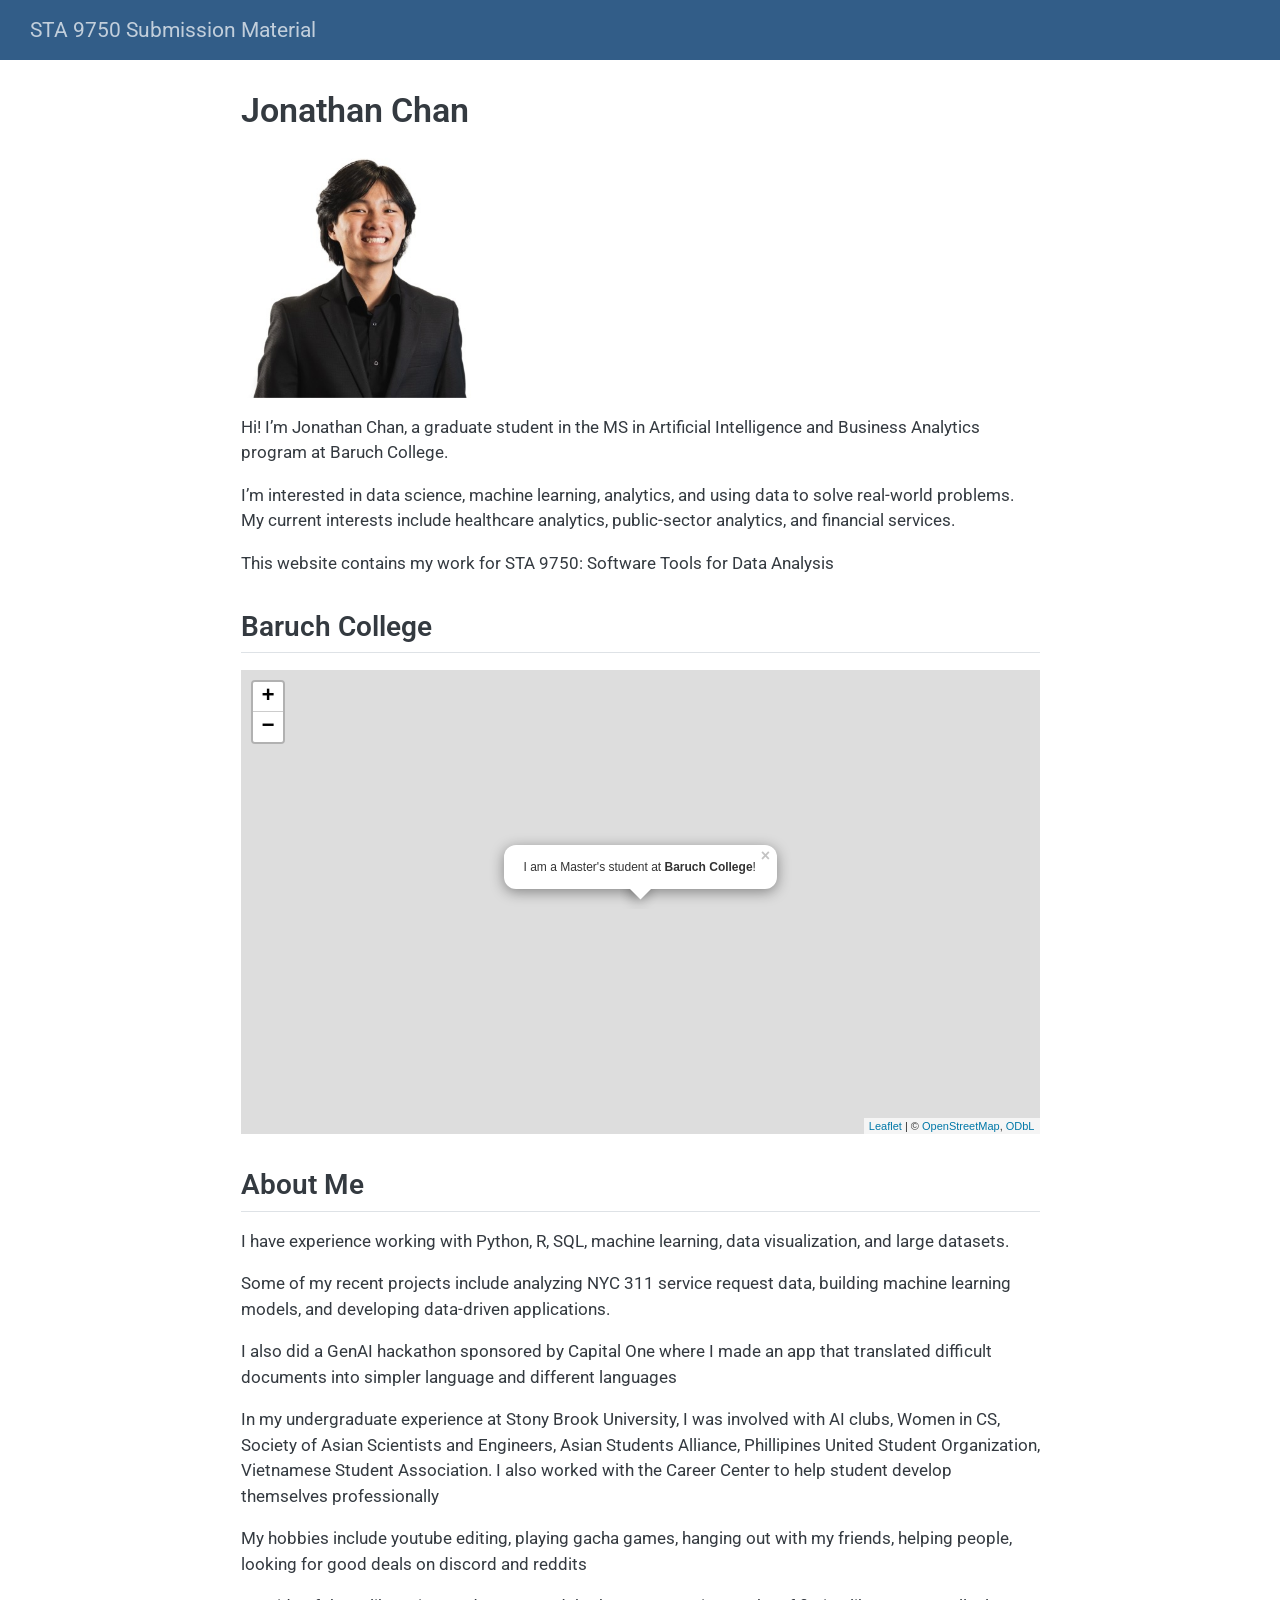
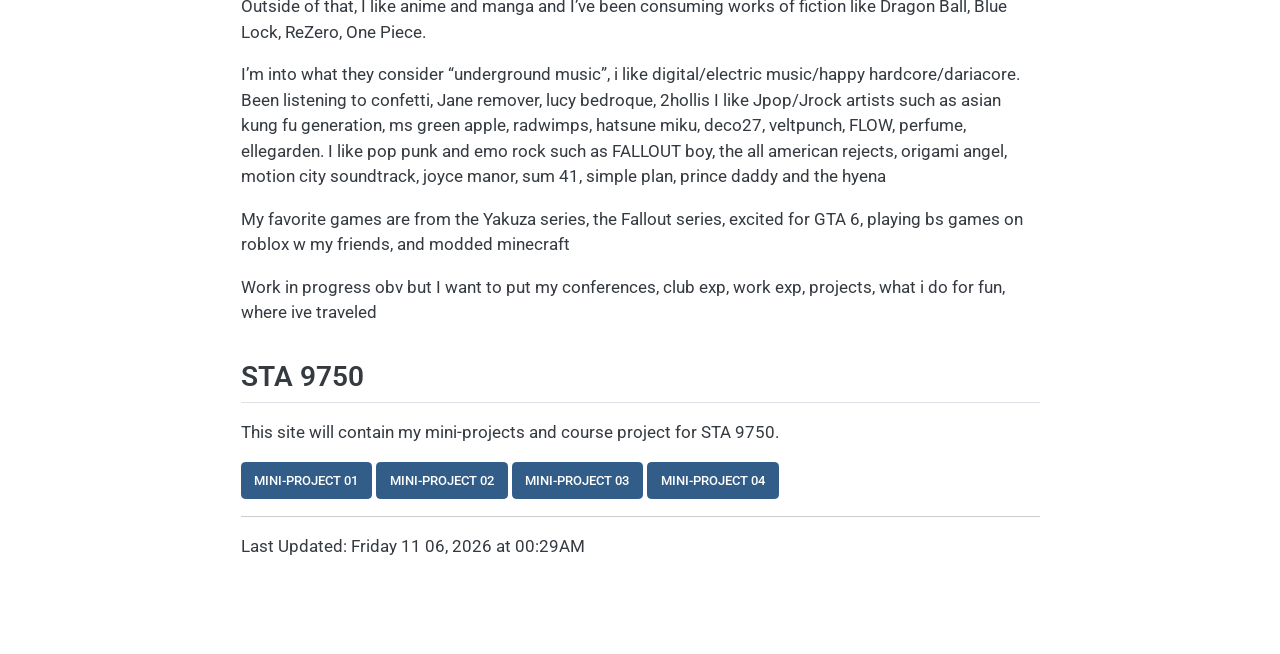
==== commit 32fb95bf: "add mini project buttons to homepage" ====
--- a/docs/index.html
+++ b/docs/index.html
@@ -138,8 +138,8 @@
 <h2 class="anchored" data-anchor-id="baruch-college">Baruch College</h2>
 <div class="cell">
 <div class="cell-output-display">
-<div class="leaflet html-widget html-fill-item" id="htmlwidget-a6bf812683ad162426a9" style="width:100%;height:464px;"></div>
-<script type="application/json" data-for="htmlwidget-a6bf812683ad162426a9">{"x":{"options":{"crs":{"crsClass":"L.CRS.EPSG3857","code":null,"proj4def":null,"projectedBounds":null,"options":{}}},"calls":[{"method":"addTiles","args":["https://{s}.tile.openstreetmap.org/{z}/{x}/{y}.png",null,null,{"minZoom":0,"maxZoom":18,"tileSize":256,"subdomains":"abc","errorTileUrl":"","tms":false,"noWrap":false,"zoomOffset":0,"zoomReverse":false,"opacity":1,"zIndex":1,"detectRetina":false,"attribution":"&copy; <a href=\"https://openstreetmap.org/copyright/\">OpenStreetMap<\/a>,  <a href=\"https://opendatacommons.org/licenses/odbl/\">ODbL<\/a>"}]},{"method":"addPopups","args":[40.74028,-73.98333,"I am a Master's student at <b>Baruch College<\/b>!",null,null,{"maxWidth":300,"minWidth":50,"autoPan":true,"keepInView":false,"closeButton":true,"className":""}]}],"setView":[[40.74028,-73.98333],17,[]],"limits":{"lat":[40.74028,40.74028],"lng":[-73.98333,-73.98333]}},"evals":[],"jsHooks":[]}</script>
+<div class="leaflet html-widget html-fill-item" id="htmlwidget-81da9922c3aac1bcabb6" style="width:100%;height:464px;"></div>
+<script type="application/json" data-for="htmlwidget-81da9922c3aac1bcabb6">{"x":{"options":{"crs":{"crsClass":"L.CRS.EPSG3857","code":null,"proj4def":null,"projectedBounds":null,"options":{}}},"calls":[{"method":"addTiles","args":["https://{s}.tile.openstreetmap.org/{z}/{x}/{y}.png",null,null,{"minZoom":0,"maxZoom":18,"tileSize":256,"subdomains":"abc","errorTileUrl":"","tms":false,"noWrap":false,"zoomOffset":0,"zoomReverse":false,"opacity":1,"zIndex":1,"detectRetina":false,"attribution":"&copy; <a href=\"https://openstreetmap.org/copyright/\">OpenStreetMap<\/a>,  <a href=\"https://opendatacommons.org/licenses/odbl/\">ODbL<\/a>"}]},{"method":"addPopups","args":[40.74028,-73.98333,"I am a Master's student at <b>Baruch College<\/b>!",null,null,{"maxWidth":300,"minWidth":50,"autoPan":true,"keepInView":false,"closeButton":true,"className":""}]}],"setView":[[40.74028,-73.98333],17,[]],"limits":{"lat":[40.74028,40.74028],"lng":[-73.98333,-73.98333]}},"evals":[],"jsHooks":[]}</script>
 </div>
 </div>
 </section>
@@ -158,8 +158,9 @@
 <section id="sta-9750" class="level2">
 <h2 class="anchored" data-anchor-id="sta-9750">STA 9750</h2>
 <p>This site will contain my mini-projects and course project for STA 9750.</p>
+<p><a href="mp01.html" class="btn btn-primary" role="button">Mini-Project 01</a> <a href="mp02.html" class="btn btn-primary" role="button">Mini-Project 02</a> <a href="mp03.html" class="btn btn-primary" role="button">Mini-Project 03</a> <a href="mp04.html" class="btn btn-primary" role="button">Mini-Project 04</a></p>
 <hr>
-<p>Last Updated: Thursday 09 24, 2026 at 23:53PM</p>
+<p>Last Updated: Friday 11 06, 2026 at 00:29AM</p>
 
 
 </section>
